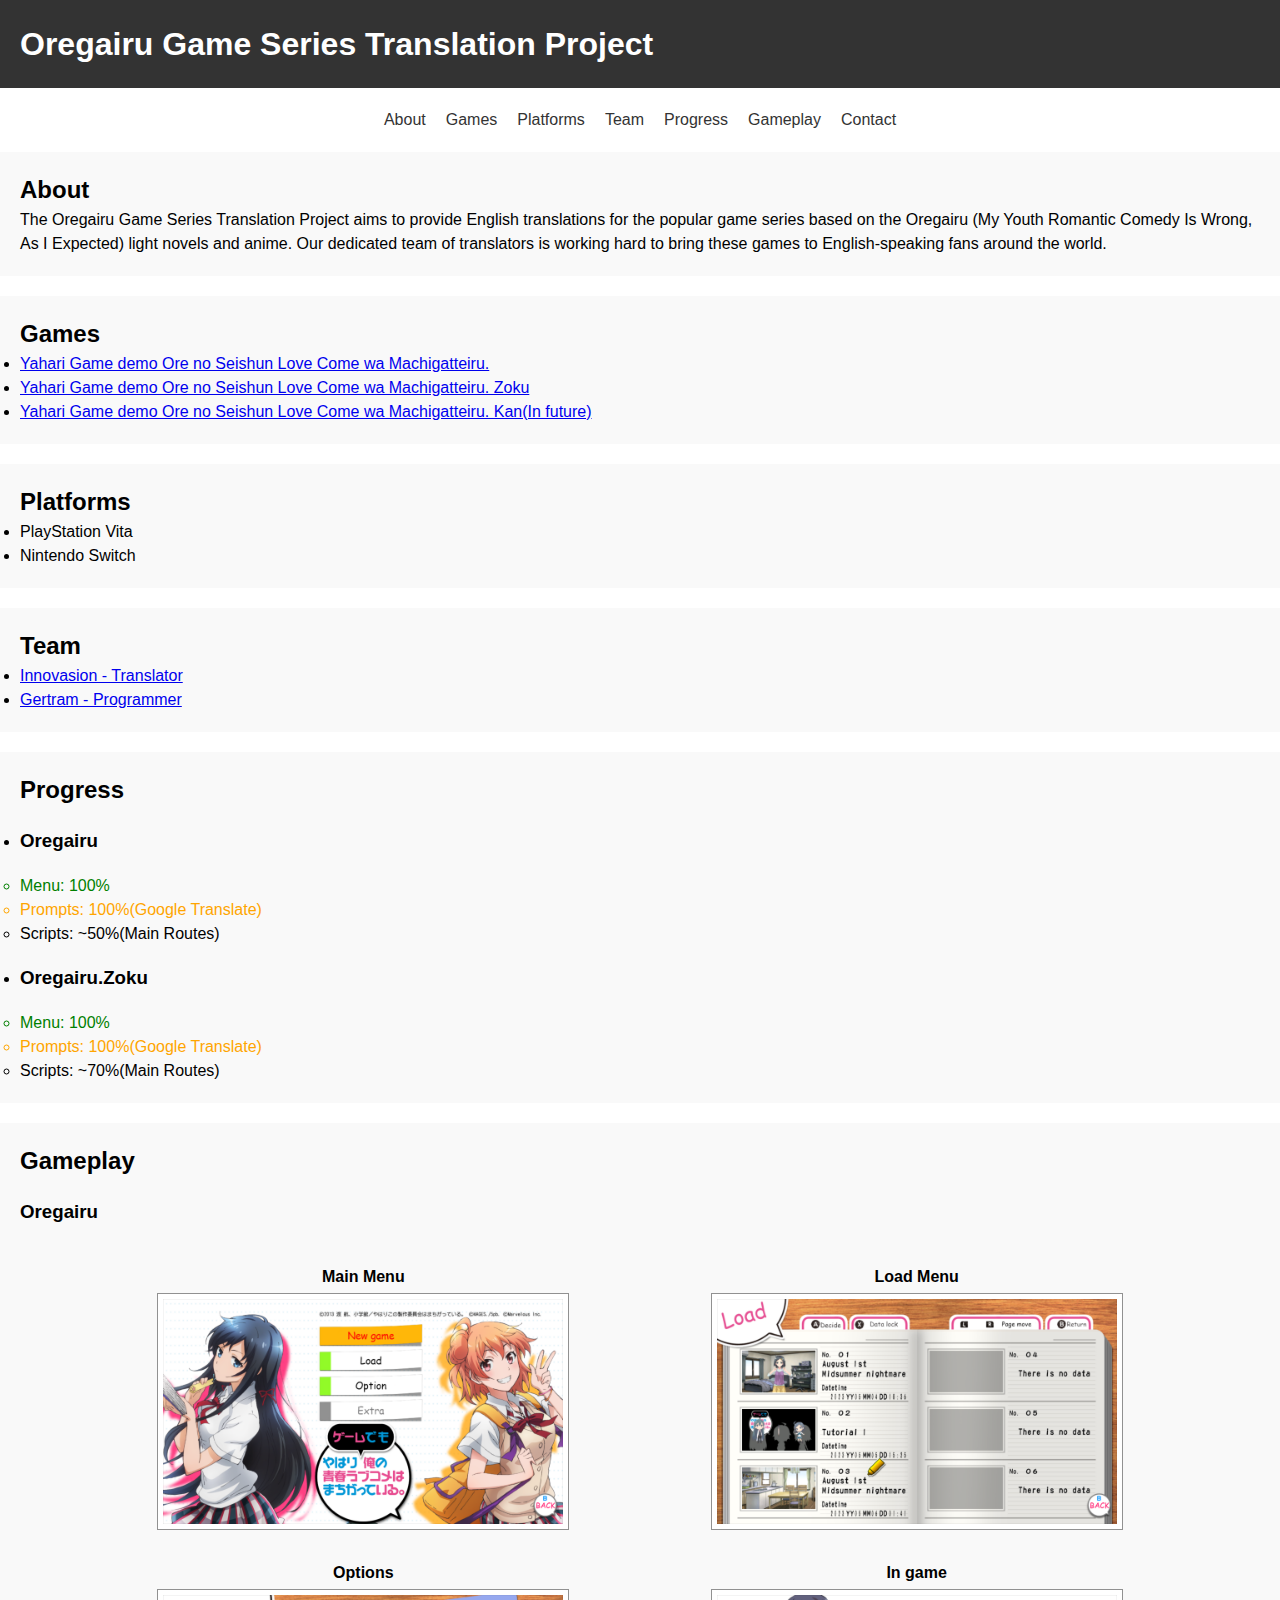
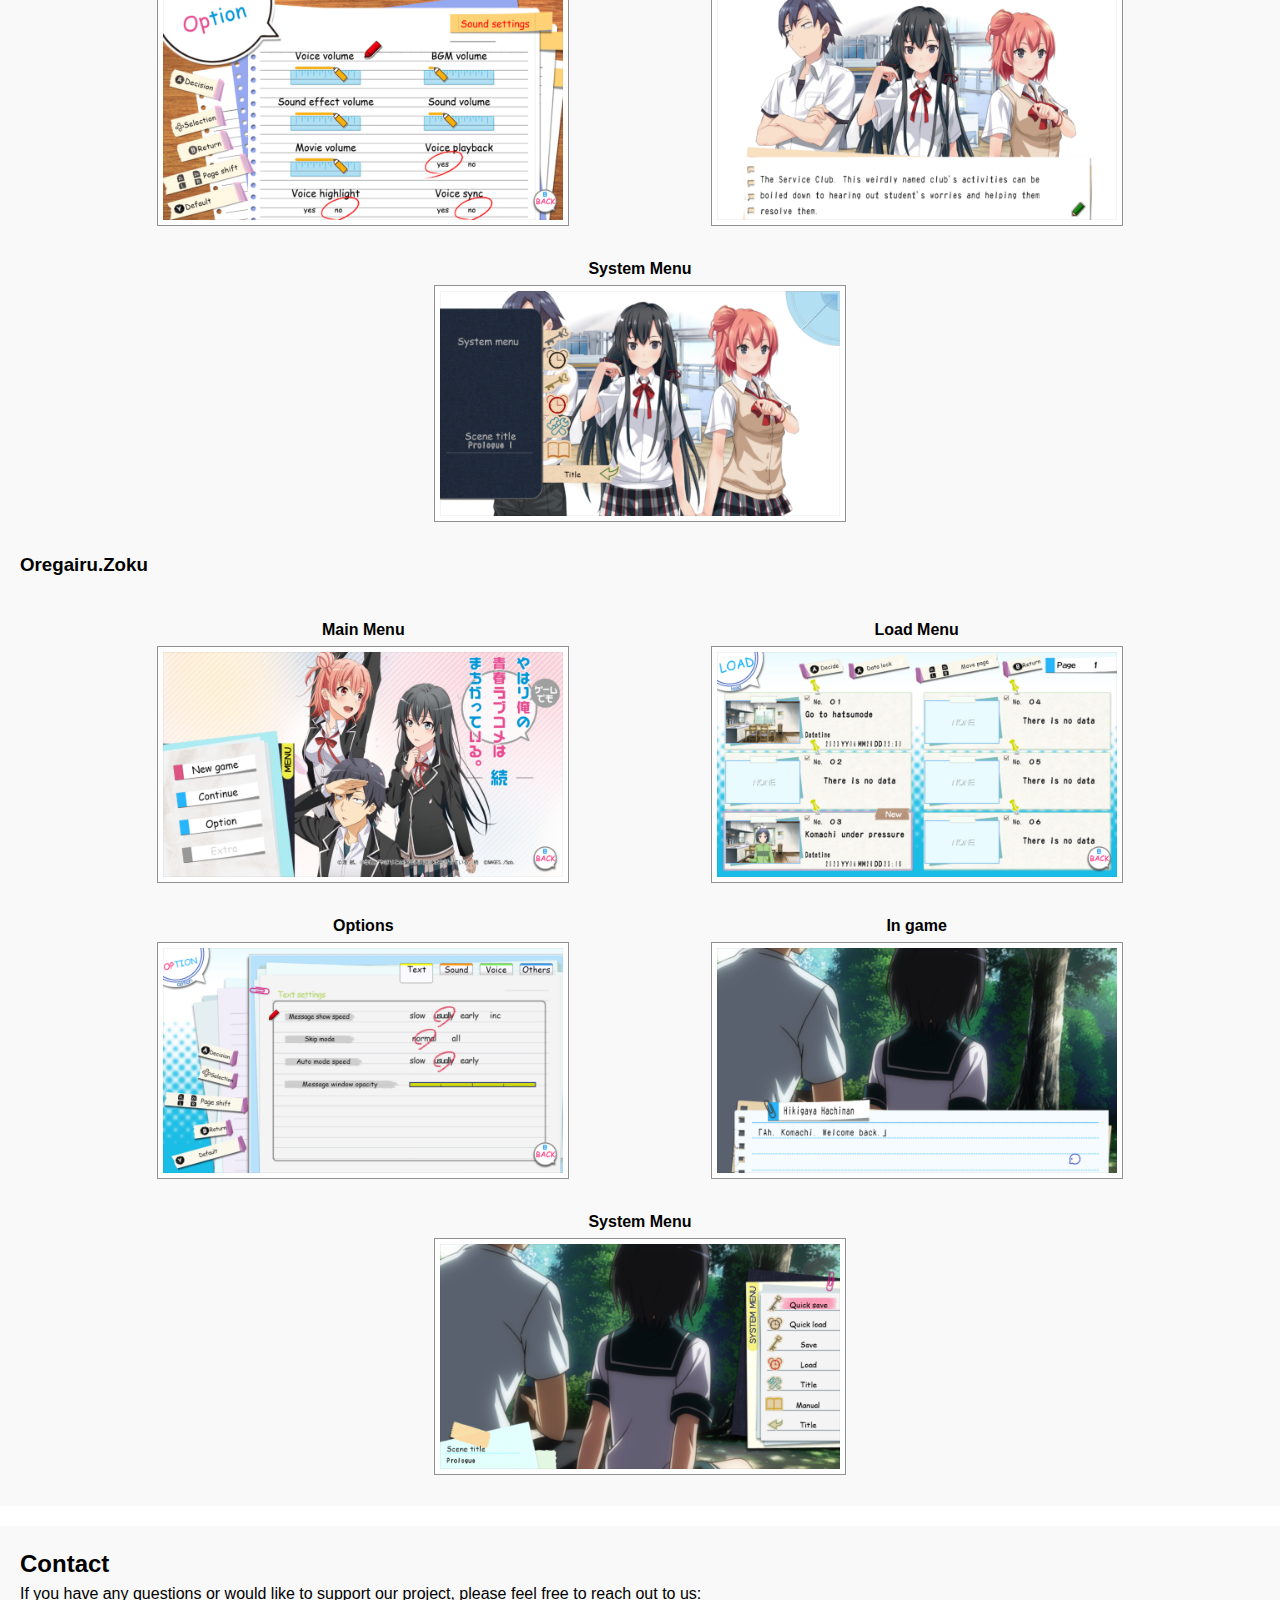
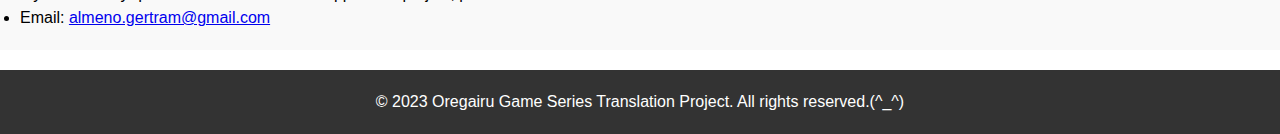
==== index.html @ 29611ee6 "First" ====
<!DOCTYPE html>
<html lang="en">

<head>
    <meta charset="UTF-8">
    <meta name="viewport" content="width=device-width, initial-scale=1.0">
    <title>Oregairu Game Series Translation Project</title>
    <link rel="stylesheet" href="styles.css">
</head>

<body>
<header>
    <h1>Oregairu Game Series Translation Project</h1>
</header>

<nav>
    <ul>
        <li><a href="#about">About</a></li>
        <li><a href="#games">Games</a></li>
        <li><a href="#platforms">Platforms</a></li>
        <li><a href="#team">Team</a></li>
        <li><a href="#progress">Progress</a></li>
        <li><a href="#gameplay">Gameplay</a></li>
        <li><a href="#contact">Contact</a></li>
    </ul>
</nav>

<section id="about">
    <h2>About</h2>
    <p>The Oregairu Game Series Translation Project aims to provide English translations for the popular game series
        based on the
        Oregairu (My Youth Romantic Comedy Is Wrong, As I Expected) light novels and anime. Our dedicated team of
        translators is
        working hard to bring these games to English-speaking fans around the world.</p>
</section>

<section id="games">
    <h2>Games</h2>
    <ul>
        <li><a href="https://vndb.org/v12630">Yahari Game demo Ore no Seishun Love Come wa Machigatteiru.</a></li>
        <li><a href="https://vndb.org/v17731">Yahari Game demo Ore no Seishun Love Come wa Machigatteiru. Zoku</a></li>
        <li><a href="https://vndb.org/v41947">Yahari Game demo Ore no Seishun Love Come wa Machigatteiru. Kan(In
            future)</a></li>
    </ul>
</section>

<section id="platforms">
    <h2>Platforms</h2>
    <ul>
        <li>PlayStation Vita</li>
        <li>Nintendo Switch</li>
    </ul>
</section>

<section id="team">
    <h2>Team</h2>
    <ul>
        <li><a href="https://www.youtube.com/@innovasion7081">Innovasion - Translator</a></li>
        <li><a href="https://github.com/Gertram">Gertram - Programmer</a></li>
    </ul>
</section>

<section id="progress">
    <h2>Progress</h2>
    <ul>
        <li>
            <h3>Oregairu</h3>
            <ul>
                <li style="color:green">Menu: 100%</li>
                <li style="color:orange">Prompts: 100%(Google Translate)</li>
                <li>Scripts: ~50%(Main Routes)</li>
            </ul>
        </li>
        <li>
            <h3>Oregairu.Zoku</h3>
            <ul>
                <li style="color:green">Menu: 100%</li>
                <li style="color:orange">Prompts: 100%(Google Translate)</li>
                <li>Scripts: ~70%(Main Routes)</li>
            </ul>
        </li>
    </ul>
</section>

<section id="gameplay">
    <h2>Gameplay</h2>
    <h3>Oregairu</h3>
    <div style="display:flex" class="gallery">
        <div class="item-wrap">
            <span class="screen_header">Main Menu</span>
            <img class="gameplay_img" src="img/Oregairu.MainMenu.png" alt="Oregairu.MainMenu"/>
        </div>
        <div class="item-wrap">
            <span class="screen_header">Load Menu</span>
            <img class="gameplay_img" src="img/Oregairu.Load.png" alt="Oregairu.Load"/>
        </div>
        <div class="item-wrap">
            <span class="screen_header">Options</span>
            <img class="gameplay_img" src="img/Oregairu.Options.png" alt="Oregairu.Options"/>
        </div>
        <div class="item-wrap">
            <span class="screen_header">In game</span>
            <img class="gameplay_img" src="img/Oregairu.Gameplay.png" alt="Oregairu.Gameplay"/>
        </div>
        <div class="item-wrap">
            <span class="screen_header">System Menu</span>
            <img class="gameplay_img" src="img/Oregairu.SystemMenu.png" alt="Oregairu.SystemMenu"/>
        </div>
    </div>
    <h3>Oregairu.Zoku</h3>
    <div style="display:flex" class="gallery">
        <div class="item-wrap">
            <span class="screen_header">Main Menu</span>
            <img class="gameplay_img" src="img/Oregairu.Zoku.MainMenu.png" alt="Oregairu.Zoku.MainMenu"/>
        </div>
        <div class="item-wrap">
            <span class="screen_header">Load Menu</span>
            <img class="gameplay_img" src="img/Oregairu.Zoku.Load.png" alt="Oregairu.Zoku.Load"/></div>
        <div class="item-wrap">
            <span class="screen_header">Options</span>
            <img class="gameplay_img" src="img/Oregairu.Zoku.Options.png" alt="Oregairu.Zoku.Options"/></div>
        <div class="item-wrap">
            <span class="screen_header">In game</span>
            <img class="gameplay_img" src="img/Oregairu.Zoku.Gameplay.png" alt="Oregairu.Zoku.Gameplay"/></div>
        <div class="item-wrap">
            <span class="screen_header">System Menu</span>
            <img class="gameplay_img" src="img/Oregairu.Zoku.SystemMenu.png" alt="Oregairu.Zoku.SystemMenu"/></div>
    </div>
</section>

<section id="contact">
    <h2>Contact</h2>
    <p>If you have any questions or would like to support our project, please feel free to reach out to us:</p>
    <ul>
        <li>Email: <a href="mailto:almeno.gertram@gmail.com">almeno.gertram@gmail.com</a></li>
    </ul>
</section>

<footer>
    <p>&copy; 2023 Oregairu Game Series Translation Project. All rights reserved.(^_^)</p>
</footer>
<script src="scripts/script.js">

</script>
</body>

</html>
---- styles.css ----
/* Reset default styles */
body, h1, h2, p, ul, li {
  margin: 0;
  padding: 0;
}

/* Basic styling */
body {
  font-family: Arial, sans-serif;
  line-height: 1.5;
}

header, nav, section, footer {
  padding: 20px;
}

header {
  background-color: #333;
  color: #fff;
}

nav ul {
  list-style-type: none;
  display: flex;
  justify-content: center;
  gap: 20px;
}

nav a {
  text-decoration: none;
  color: #333;
}

nav a:hover {
  color: #666;
}

section {
  background-color: #f9f9f9;
  margin-bottom: 20px;
}

footer {
  background-color: #333;
  color: #fff;
  text-align: center;
}

/* Responsive styles */
@media screen and (max-width: 600px) {
  nav ul {
    flex-direction: column;
    align-items: center;
  }
}

.gameplay_img{
  margin:0 auto;
  max-width: 400px;
}

.screen_header{
  padding: 10px;
  font-weight: bolder;
  display:block;
  text-align: center;
}

.gallery {
  flex-flow: row wrap;
  justify-content: space-evenly; align-items: center;
  display: flex;
  position: relative;
}

.item-wrap{
  padding: 10px;
}
.gallery img {
  height: auto; width: 100%;
  box-shadow: 0 0 0 5px #fff, 0 0 0 6px #919191;
  transition: .5s linear; cursor: pointer;
}
.show img { opacity: .25; pointer-events: none; }

.active {
  position: relative;
  background-size: contain;
  /*transition: box-shadow .5s linear .5s, top 1s ease-out, left 1s ease-out, transform 1s ease-out, width 1s ease-in, height 1s ease-in;*/
  box-shadow: 0 0 0 10px #fff;
  filter: drop-shadow(1px 2px 6px #000);
  width: 70%; /* ширина блока */
  aspect-ratio: 16/9;

}
.close {
  position: absolute;
  right: -20px;
  top:-20px;
  height: 20px;
  width: 20px;
  /*transform: translate(0%, -100%);*/
  border-radius: 50%;
  box-shadow: 0 0 0 2px #fff, 0 0 2px 2px #000;
  font: bold 20px/20px Arial; text-align: center;
  background-color: #000; color: #fff;
  cursor: pointer;
  /*transition: 1s linear; opacity: 0;*/
}

.overlay {
  display:flex;
  position: fixed; /* фиксированная позиция */
  top: 0; /* расположение сверху */
  left: 0; /* расположение слева */
  width: 100%; /* ширина блока */
  height: 100%; /* высота блока */
  z-index: 9999; /* порядок слоёв, чтобы блок был поверх остального содержимого */
  background-color: rgba(0, 0, 0, 0.5); /* цвет фона с прозрачностью */
  align-items: center;
  justify-content: center;
}

.overlay.hover {
  background-color: rgba(0, 0, 0, 0.25); /* цвет фона с прозрачностью */
}

/*.active .close:hover { transform: translate(0%, -100%) rotate(.5turn); transition: 1s ease; }*/
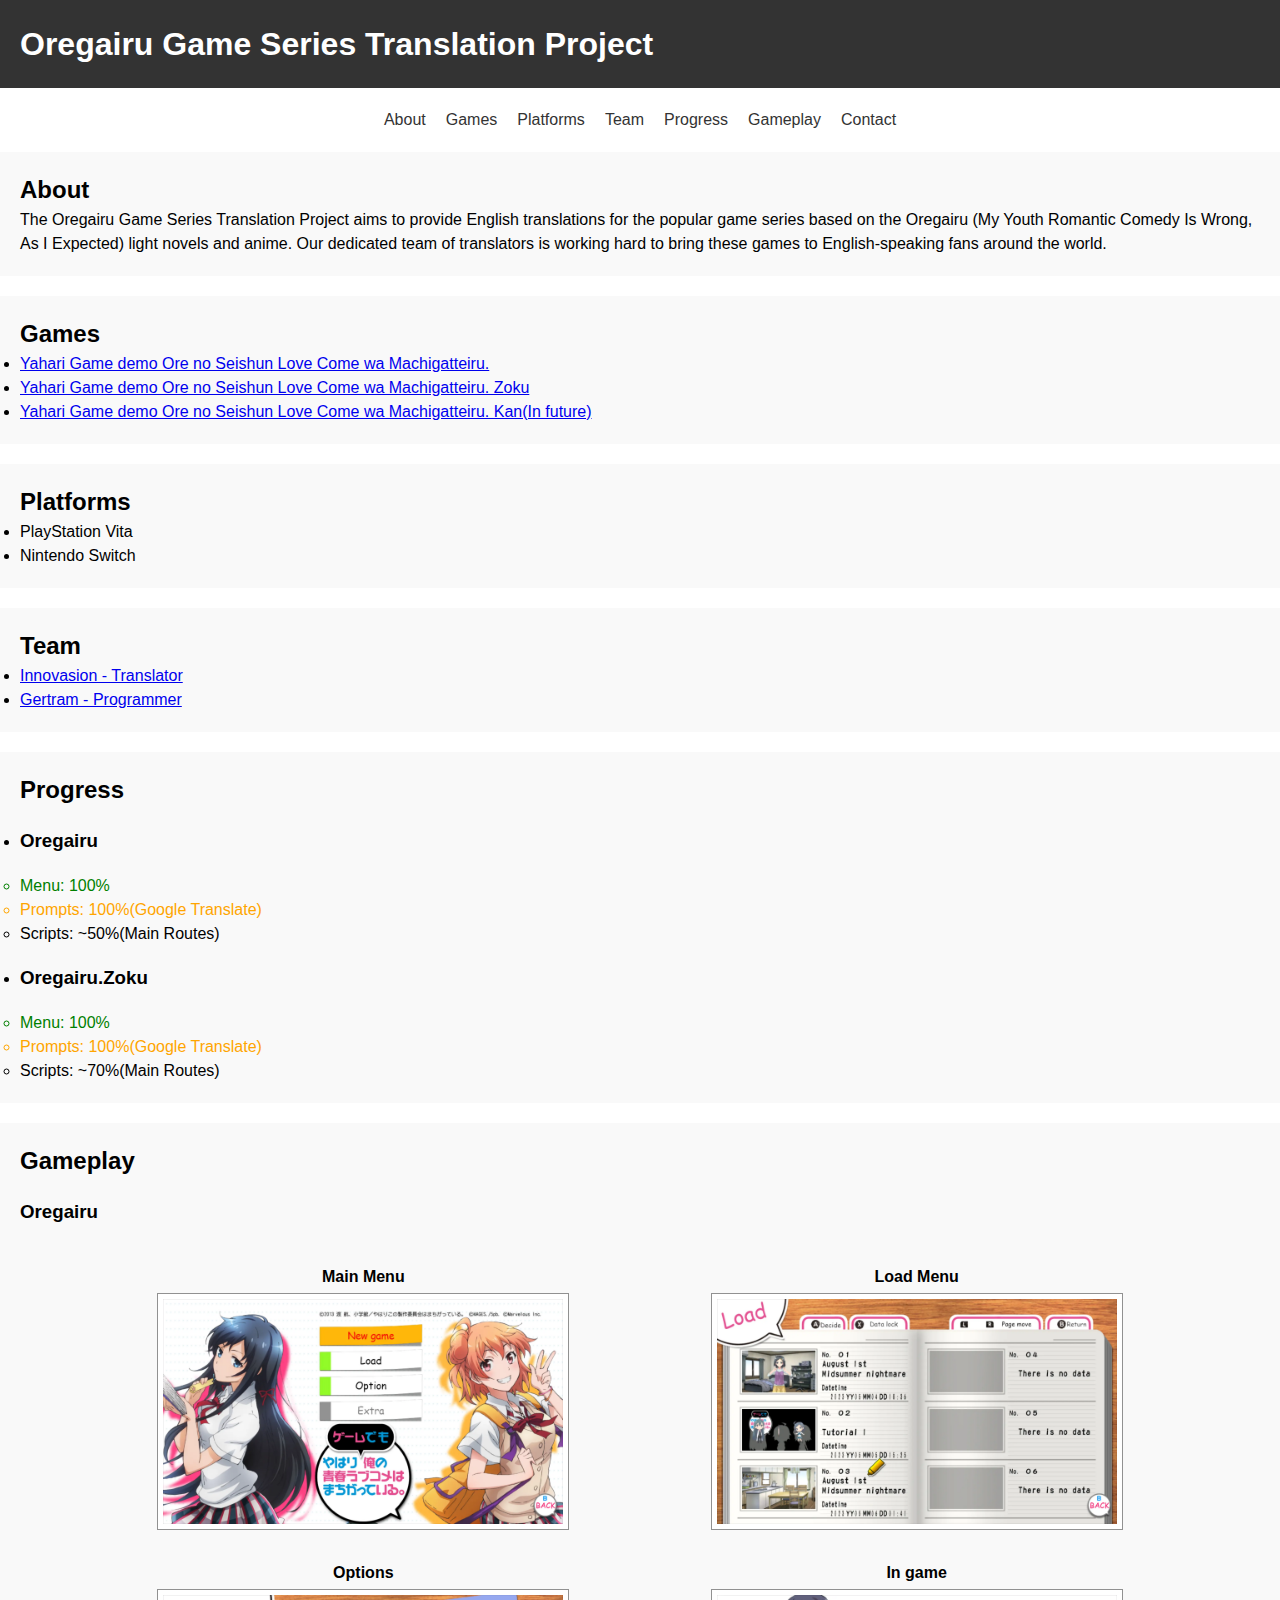
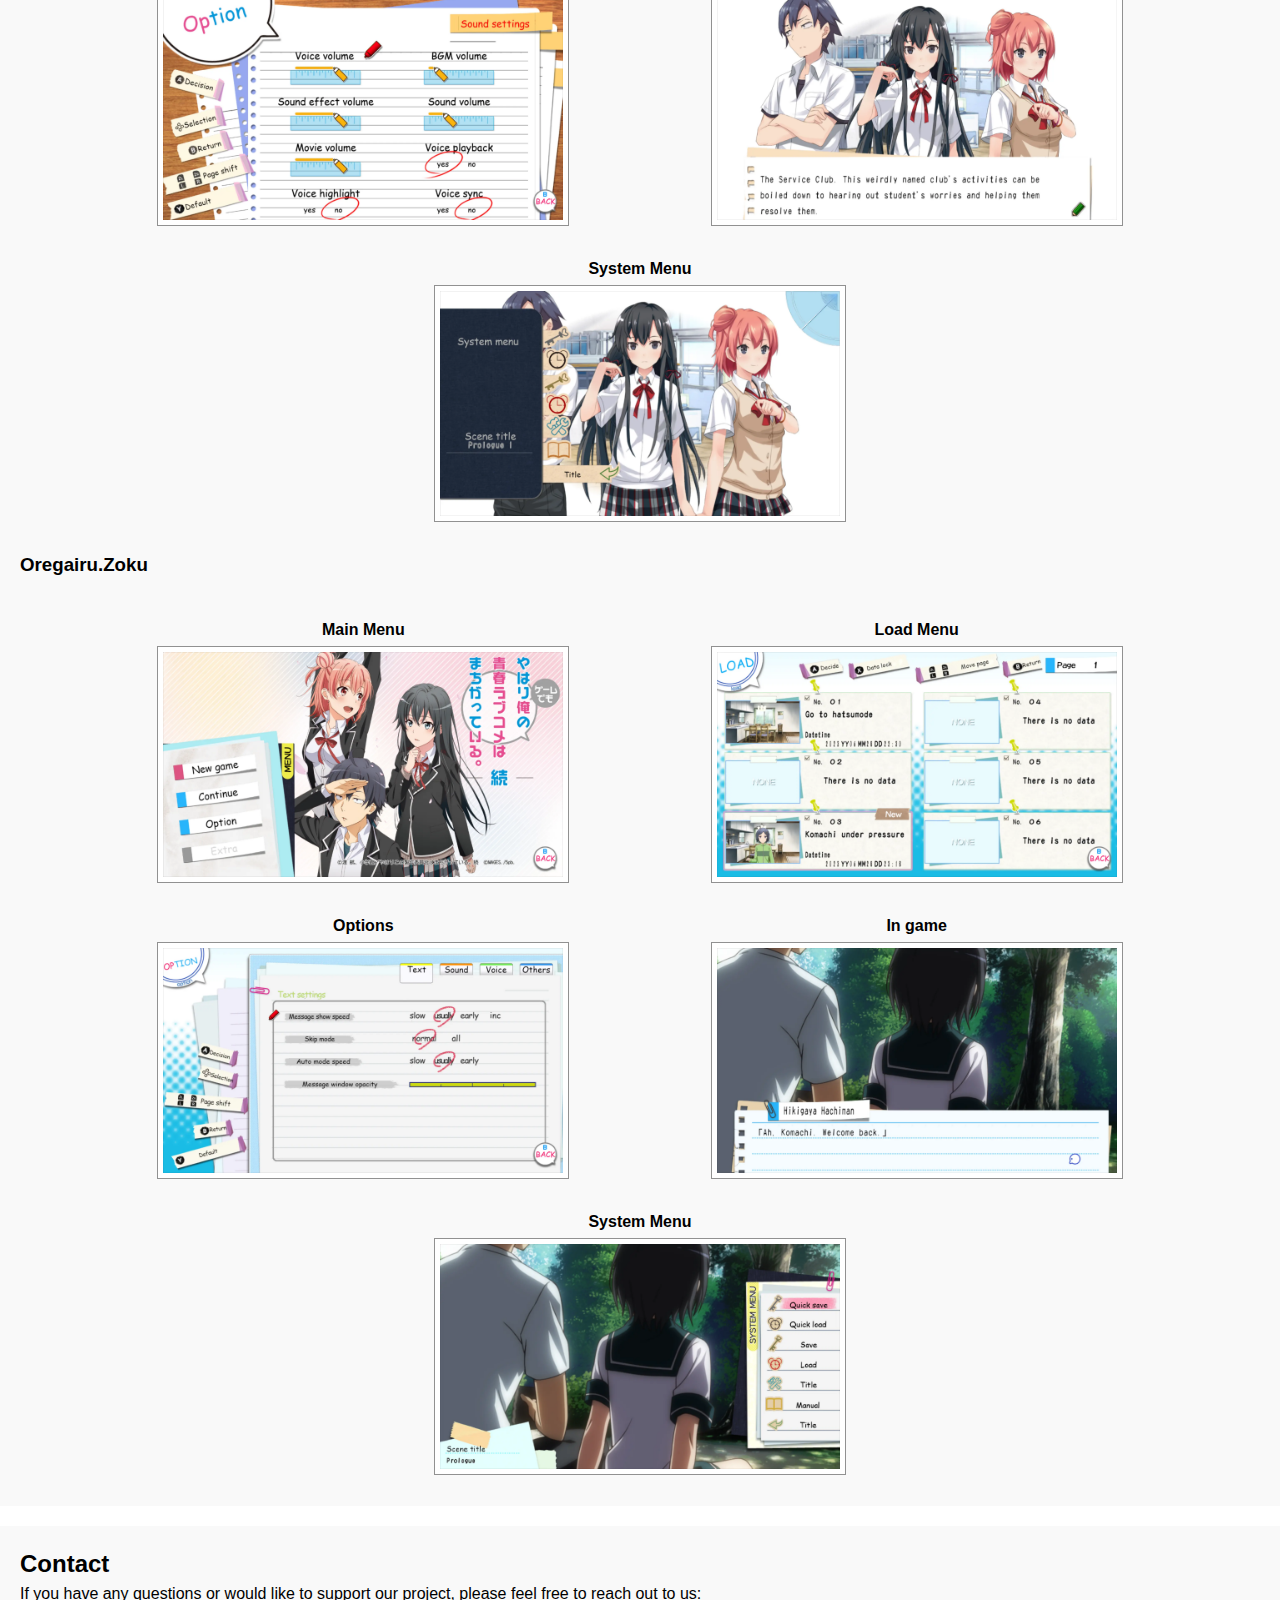
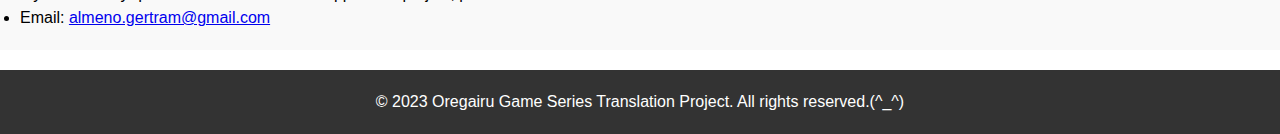
==== commit 9ef7a950: "First" ====
--- a/index.html
+++ b/index.html
@@ -88,43 +88,77 @@
     <div style="display:flex" class="gallery">
         <div class="item-wrap">
             <span class="screen_header">Main Menu</span>
-            <img class="gameplay_img" src="img/Oregairu.MainMenu.png" alt="Oregairu.MainMenu"/>
+            <img class="gameplay_img"
+                 src="img/Oregairu.MainMenu.jpg"
+                 srcset="img/Oregairu.MainMenu.webp, img/Oregairu.MainMenu.jpg, img/Oregairu.MainMenu.png"
+                 alt="Oregairu.MainMenu"/>
         </div>
         <div class="item-wrap">
             <span class="screen_header">Load Menu</span>
-            <img class="gameplay_img" src="img/Oregairu.Load.png" alt="Oregairu.Load"/>
+            <img class="gameplay_img"
+                 src="img/Oregairu.Load.jpg"
+                 srcset="img/Oregairu.Load.webp, img/Oregairu.Load.jpg, img/Oregairu.Load.png"
+                 alt="Oregairu.Load"/>
         </div>
         <div class="item-wrap">
             <span class="screen_header">Options</span>
-            <img class="gameplay_img" src="img/Oregairu.Options.png" alt="Oregairu.Options"/>
+            <img class="gameplay_img"
+                 src="img/Oregairu.Options.jpg"
+                 srcset="img/Oregairu.Options.webp, img/Oregairu.Options.jpg, img/Oregairu.Options.png"
+                 alt="Oregairu.Options"/>
         </div>
         <div class="item-wrap">
             <span class="screen_header">In game</span>
-            <img class="gameplay_img" src="img/Oregairu.Gameplay.png" alt="Oregairu.Gameplay"/>
+            <img class="gameplay_img"
+                 src="img/Oregairu.Gameplay.jpg"
+                 srcset="img/Oregairu.Gameplay.webp, img/Oregairu.Gameplay.jpg, img/Oregairu.Gameplay.png"
+                 alt="Oregairu.Gameplay"/>
         </div>
         <div class="item-wrap">
             <span class="screen_header">System Menu</span>
-            <img class="gameplay_img" src="img/Oregairu.SystemMenu.png" alt="Oregairu.SystemMenu"/>
+            <img class="gameplay_img"
+                 src="img/Oregairu.SystemMenu.jpg"
+                 srcset="img/Oregairu.SystemMenu.webp, img/Oregairu.SystemMenu.jpg, img/Oregairu.SystemMenu.png"
+                 alt="Oregairu.SystemMenu"/>
         </div>
     </div>
     <h3>Oregairu.Zoku</h3>
     <div style="display:flex" class="gallery">
         <div class="item-wrap">
             <span class="screen_header">Main Menu</span>
-            <img class="gameplay_img" src="img/Oregairu.Zoku.MainMenu.png" alt="Oregairu.Zoku.MainMenu"/>
+            <img class="gameplay_img"
+                 src="img/Oregairu.Zoku.MainMenu.jpg"
+                 srcset="img/Oregairu.Zoku.MainMenu.webp, img/Oregairu.Zoku.MainMenu.jpg, img/Oregairu.Zoku.MainMenu.png"
+                 alt="Oregairu.Zoku.MainMenu"/>
         </div>
         <div class="item-wrap">
             <span class="screen_header">Load Menu</span>
-            <img class="gameplay_img" src="img/Oregairu.Zoku.Load.png" alt="Oregairu.Zoku.Load"/></div>
+            <img class="gameplay_img"
+                 src="img/Oregairu.Zoku.Load.jpg"
+                 srcset="img/Oregairu.Zoku.Load.webp, img/Oregairu.Zoku.Load.jpg, img/Oregairu.Zoku.Load.png"
+                 alt="Oregairu.Zoku.Load"/>
+        </div>
         <div class="item-wrap">
             <span class="screen_header">Options</span>
-            <img class="gameplay_img" src="img/Oregairu.Zoku.Options.png" alt="Oregairu.Zoku.Options"/></div>
+            <img class="gameplay_img"
+                 src="img/Oregairu.Zoku.Options.jpg"
+                 srcset="img/Oregairu.Zoku.Options.webp, img/Oregairu.Zoku.Options.jpg, img/Oregairu.Zoku.Options.png"
+                 alt="Oregairu.Zoku.Options"/>
+        </div>
         <div class="item-wrap">
             <span class="screen_header">In game</span>
-            <img class="gameplay_img" src="img/Oregairu.Zoku.Gameplay.png" alt="Oregairu.Zoku.Gameplay"/></div>
+            <img class="gameplay_img"
+                 src="img/Oregairu.Zoku.Gameplay.jpg"
+                 srcset="img/Oregairu.Zoku.Gameplay.webp, img/Oregairu.Zoku.Gameplay.jpg, img/Oregairu.Zoku.Gameplay.png"
+                 alt="Oregairu.Zoku.Gameplay"/>
+        </div>
         <div class="item-wrap">
             <span class="screen_header">System Menu</span>
-            <img class="gameplay_img" src="img/Oregairu.Zoku.SystemMenu.png" alt="Oregairu.Zoku.SystemMenu"/></div>
+            <img class="gameplay_img"
+                 src="img/Oregairu.Zoku.SystemMenu.jpg"
+                 srcset="img/Oregairu.Zoku.SystemMenu.webp, img/Oregairu.Zoku.SystemMenu.jpg, img/Oregairu.Zoku.SystemMenu.png"
+                 alt="Oregairu.Zoku.SystemMenu"/>
+        </div>
     </div>
 </section>
 
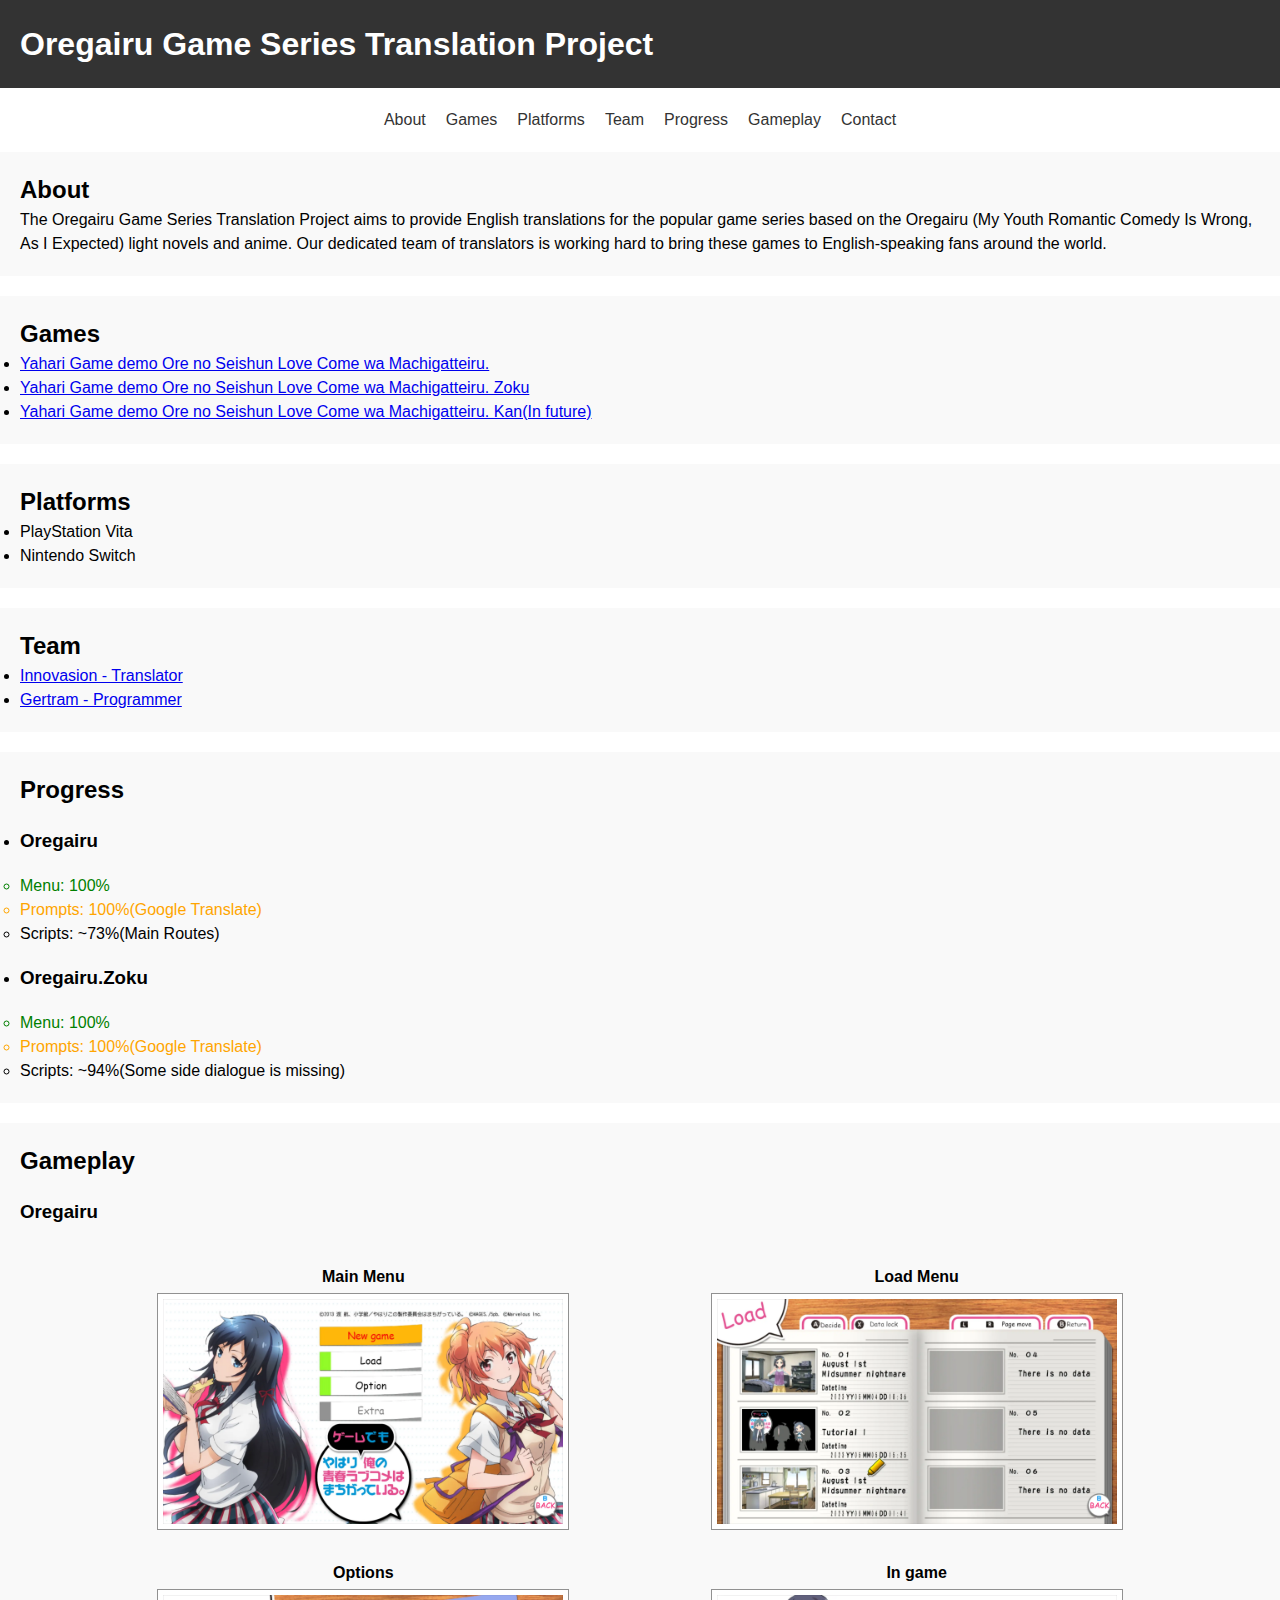
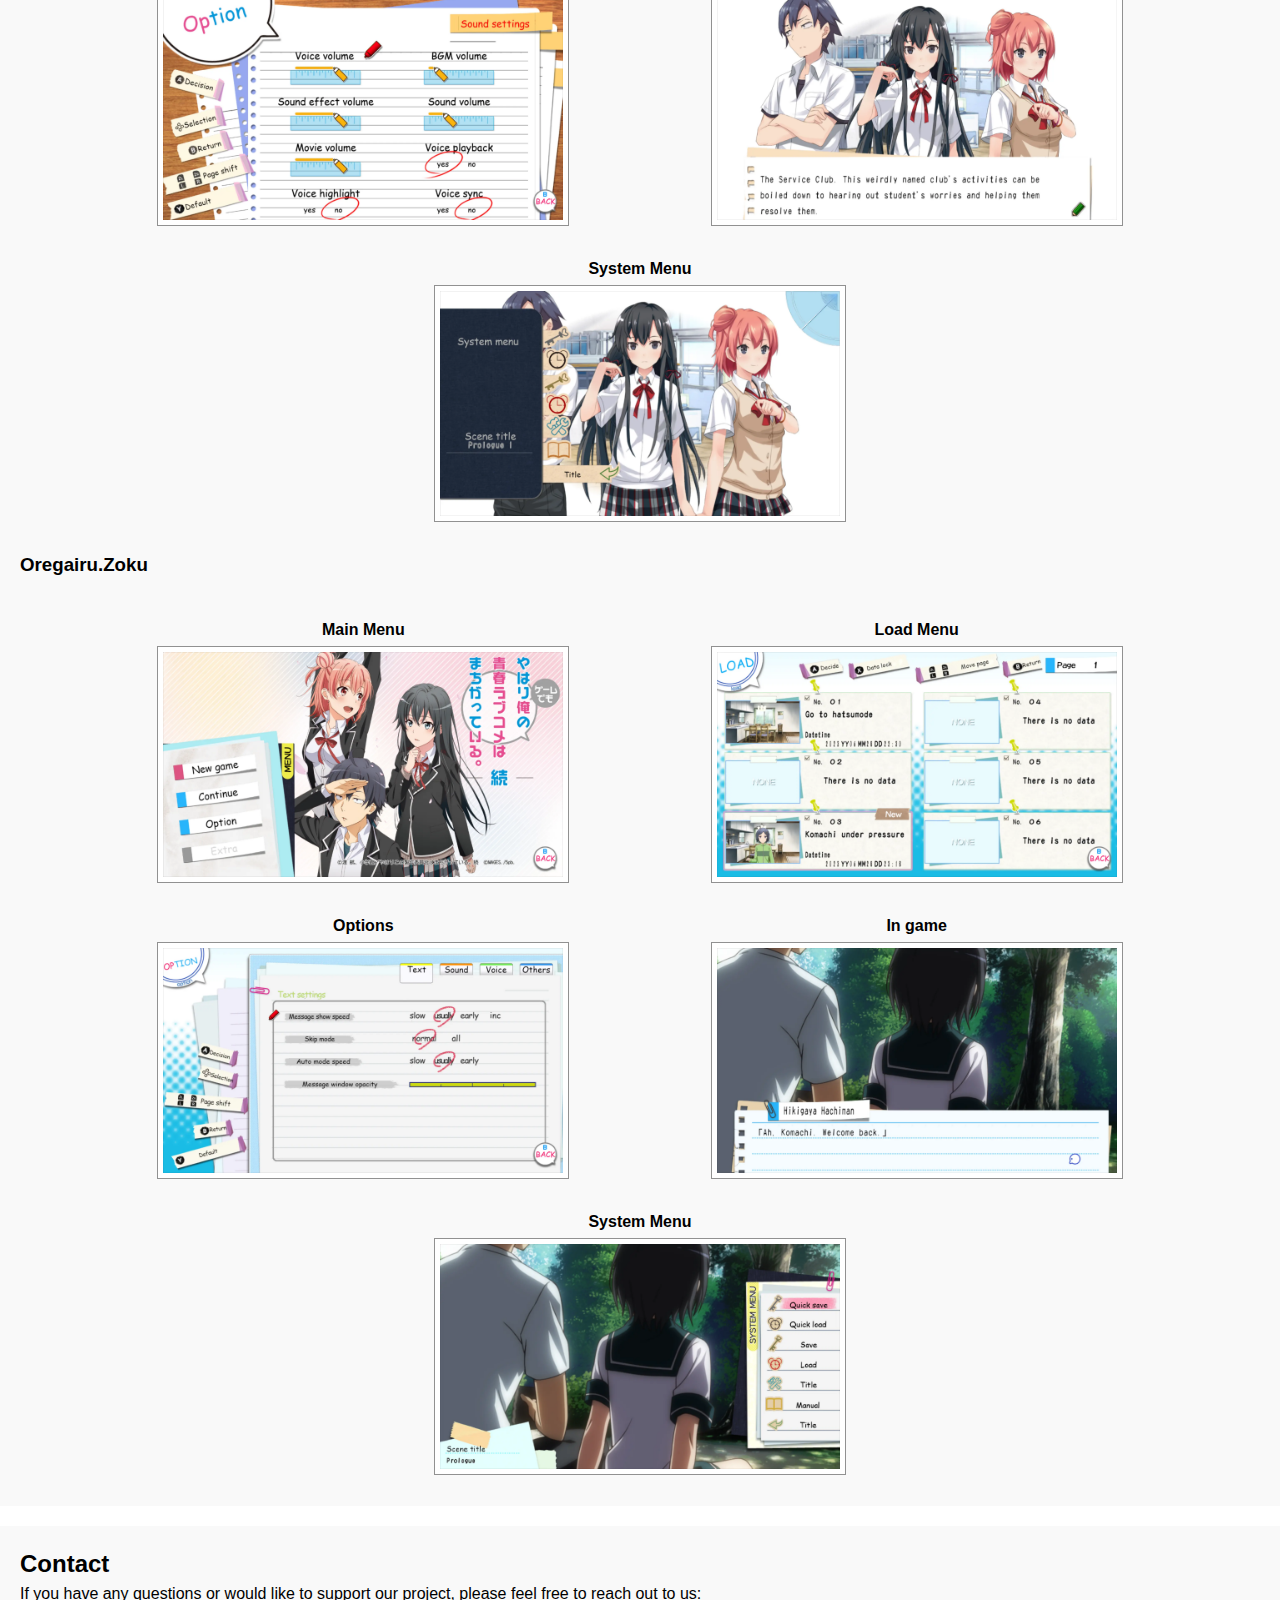
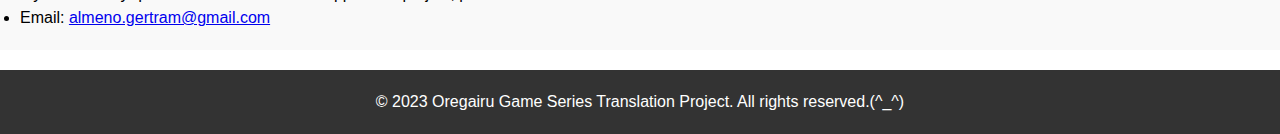
==== commit e01dca3c: "First" ====
--- a/index.html
+++ b/index.html
@@ -68,7 +68,7 @@
             <ul>
                 <li style="color:green">Menu: 100%</li>
                 <li style="color:orange">Prompts: 100%(Google Translate)</li>
-                <li>Scripts: ~50%(Main Routes)</li>
+                <li>Scripts: ~73%(Main Routes)</li>
             </ul>
         </li>
         <li>
@@ -76,7 +76,7 @@
             <ul>
                 <li style="color:green">Menu: 100%</li>
                 <li style="color:orange">Prompts: 100%(Google Translate)</li>
-                <li>Scripts: ~70%(Main Routes)</li>
+                <li>Scripts: ~94%(Some side dialogue is missing)</li>
             </ul>
         </li>
     </ul>
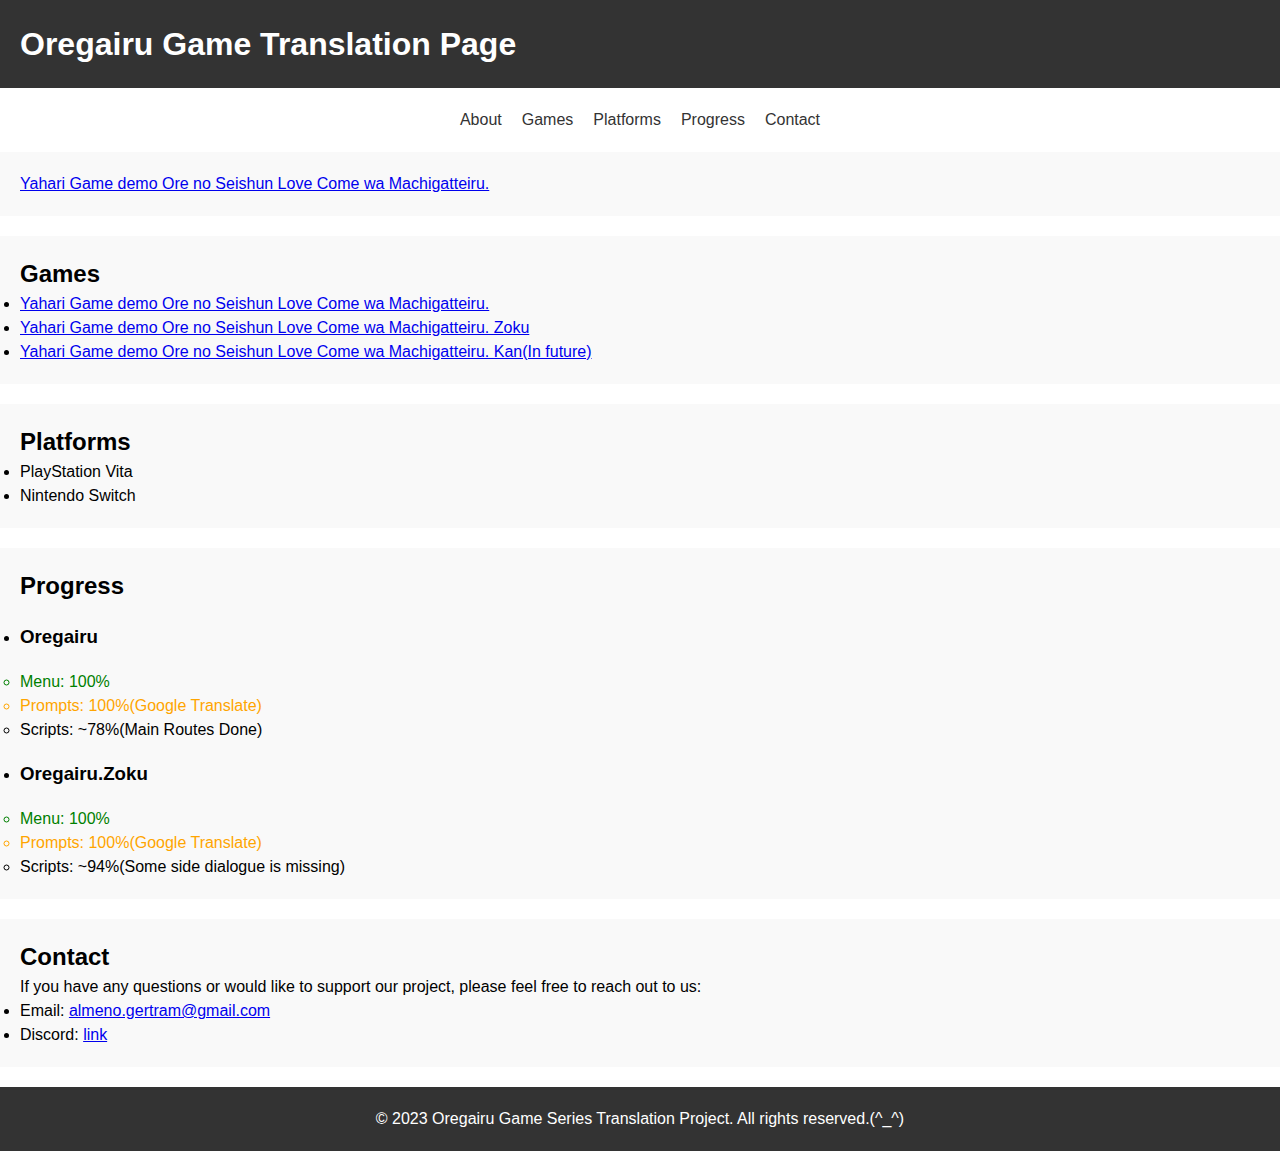
==== commit 339bcb3f: "links added" ====
--- a/index.html
+++ b/index.html
@@ -10,7 +10,7 @@
 
 <body>
 <header>
-    <h1>Oregairu Game Series Translation Project</h1>
+    <h1>Oregairu Game Translation Page</h1>
 </header>
 
 <nav>
@@ -18,27 +18,20 @@
         <li><a href="#about">About</a></li>
         <li><a href="#games">Games</a></li>
         <li><a href="#platforms">Platforms</a></li>
-        <li><a href="#team">Team</a></li>
         <li><a href="#progress">Progress</a></li>
-        <li><a href="#gameplay">Gameplay</a></li>
         <li><a href="#contact">Contact</a></li>
     </ul>
 </nav>
 
 <section id="about">
-    <h2>About</h2>
-    <p>The Oregairu Game Series Translation Project aims to provide English translations for the popular game series
-        based on the
-        Oregairu (My Youth Romantic Comedy Is Wrong, As I Expected) light novels and anime. Our dedicated team of
-        translators is
-        working hard to bring these games to English-speaking fans around the world.</p>
+    <p><a href="https://vndb.org/v12630">Yahari Game demo Ore no Seishun Love Come wa Machigatteiru.</a></p>
 </section>
 
 <section id="games">
     <h2>Games</h2>
     <ul>
-        <li><a href="https://vndb.org/v12630">Yahari Game demo Ore no Seishun Love Come wa Machigatteiru.</a></li>
-        <li><a href="https://vndb.org/v17731">Yahari Game demo Ore no Seishun Love Come wa Machigatteiru. Zoku</a></li>
+        <li><a href="/oregairu.html">Yahari Game demo Ore no Seishun Love Come wa Machigatteiru.</a></li>
+        <li><a href="/oregairu_zoku.html">Yahari Game demo Ore no Seishun Love Come wa Machigatteiru. Zoku</a></li>
         <li><a href="https://vndb.org/v41947">Yahari Game demo Ore no Seishun Love Come wa Machigatteiru. Kan(In
             future)</a></li>
     </ul>
@@ -52,14 +45,6 @@
     </ul>
 </section>
 
-<section id="team">
-    <h2>Team</h2>
-    <ul>
-        <li><a href="https://www.youtube.com/@innovasion7081">Innovasion - Translator</a></li>
-        <li><a href="https://github.com/Gertram">Gertram - Programmer</a></li>
-    </ul>
-</section>
-
 <section id="progress">
     <h2>Progress</h2>
     <ul>
@@ -68,7 +53,7 @@
             <ul>
                 <li style="color:green">Menu: 100%</li>
                 <li style="color:orange">Prompts: 100%(Google Translate)</li>
-                <li>Scripts: ~73%(Main Routes)</li>
+                <li>Scripts: ~78%(Main Routes Done)</li>
             </ul>
         </li>
         <li>
@@ -82,91 +67,12 @@
     </ul>
 </section>
 
-<section id="gameplay">
-    <h2>Gameplay</h2>
-    <h3>Oregairu</h3>
-    <div style="display:flex" class="gallery">
-        <div class="item-wrap">
-            <span class="screen_header">Main Menu</span>
-            <img class="gameplay_img"
-                 src="img/Oregairu.MainMenu.jpg"
-                 srcset="img/Oregairu.MainMenu.webp, img/Oregairu.MainMenu.jpg, img/Oregairu.MainMenu.png"
-                 alt="Oregairu.MainMenu"/>
-        </div>
-        <div class="item-wrap">
-            <span class="screen_header">Load Menu</span>
-            <img class="gameplay_img"
-                 src="img/Oregairu.Load.jpg"
-                 srcset="img/Oregairu.Load.webp, img/Oregairu.Load.jpg, img/Oregairu.Load.png"
-                 alt="Oregairu.Load"/>
-        </div>
-        <div class="item-wrap">
-            <span class="screen_header">Options</span>
-            <img class="gameplay_img"
-                 src="img/Oregairu.Options.jpg"
-                 srcset="img/Oregairu.Options.webp, img/Oregairu.Options.jpg, img/Oregairu.Options.png"
-                 alt="Oregairu.Options"/>
-        </div>
-        <div class="item-wrap">
-            <span class="screen_header">In game</span>
-            <img class="gameplay_img"
-                 src="img/Oregairu.Gameplay.jpg"
-                 srcset="img/Oregairu.Gameplay.webp, img/Oregairu.Gameplay.jpg, img/Oregairu.Gameplay.png"
-                 alt="Oregairu.Gameplay"/>
-        </div>
-        <div class="item-wrap">
-            <span class="screen_header">System Menu</span>
-            <img class="gameplay_img"
-                 src="img/Oregairu.SystemMenu.jpg"
-                 srcset="img/Oregairu.SystemMenu.webp, img/Oregairu.SystemMenu.jpg, img/Oregairu.SystemMenu.png"
-                 alt="Oregairu.SystemMenu"/>
-        </div>
-    </div>
-    <h3>Oregairu.Zoku</h3>
-    <div style="display:flex" class="gallery">
-        <div class="item-wrap">
-            <span class="screen_header">Main Menu</span>
-            <img class="gameplay_img"
-                 src="img/Oregairu.Zoku.MainMenu.jpg"
-                 srcset="img/Oregairu.Zoku.MainMenu.webp, img/Oregairu.Zoku.MainMenu.jpg, img/Oregairu.Zoku.MainMenu.png"
-                 alt="Oregairu.Zoku.MainMenu"/>
-        </div>
-        <div class="item-wrap">
-            <span class="screen_header">Load Menu</span>
-            <img class="gameplay_img"
-                 src="img/Oregairu.Zoku.Load.jpg"
-                 srcset="img/Oregairu.Zoku.Load.webp, img/Oregairu.Zoku.Load.jpg, img/Oregairu.Zoku.Load.png"
-                 alt="Oregairu.Zoku.Load"/>
-        </div>
-        <div class="item-wrap">
-            <span class="screen_header">Options</span>
-            <img class="gameplay_img"
-                 src="img/Oregairu.Zoku.Options.jpg"
-                 srcset="img/Oregairu.Zoku.Options.webp, img/Oregairu.Zoku.Options.jpg, img/Oregairu.Zoku.Options.png"
-                 alt="Oregairu.Zoku.Options"/>
-        </div>
-        <div class="item-wrap">
-            <span class="screen_header">In game</span>
-            <img class="gameplay_img"
-                 src="img/Oregairu.Zoku.Gameplay.jpg"
-                 srcset="img/Oregairu.Zoku.Gameplay.webp, img/Oregairu.Zoku.Gameplay.jpg, img/Oregairu.Zoku.Gameplay.png"
-                 alt="Oregairu.Zoku.Gameplay"/>
-        </div>
-        <div class="item-wrap">
-            <span class="screen_header">System Menu</span>
-            <img class="gameplay_img"
-                 src="img/Oregairu.Zoku.SystemMenu.jpg"
-                 srcset="img/Oregairu.Zoku.SystemMenu.webp, img/Oregairu.Zoku.SystemMenu.jpg, img/Oregairu.Zoku.SystemMenu.png"
-                 alt="Oregairu.Zoku.SystemMenu"/>
-        </div>
-    </div>
-</section>
-
 <section id="contact">
     <h2>Contact</h2>
     <p>If you have any questions or would like to support our project, please feel free to reach out to us:</p>
     <ul>
         <li>Email: <a href="mailto:almeno.gertram@gmail.com">almeno.gertram@gmail.com</a></li>
+        <li>Discord: <a href="https://discord.gg/Tb8sy76FND">link</a></li>
     </ul>
 </section>
 
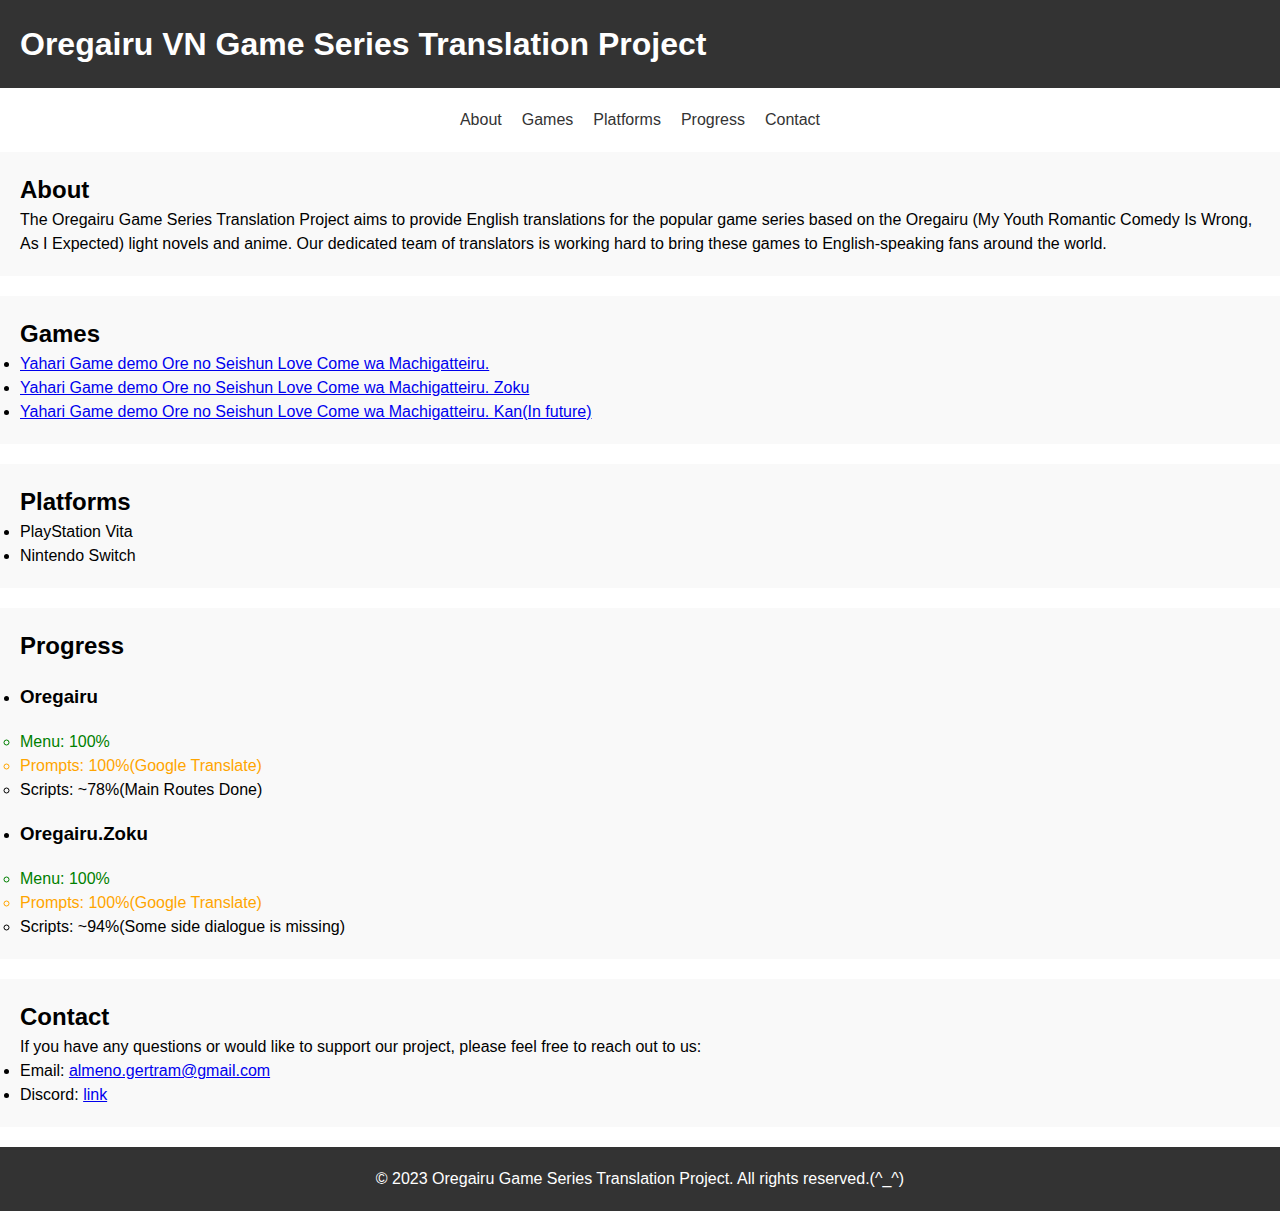
==== commit c9d1179a: "about fix" ====
--- a/index.html
+++ b/index.html
@@ -10,7 +10,7 @@
 
 <body>
 <header>
-    <h1>Oregairu Game Translation Page</h1>
+    <h1>Oregairu VN Game Series Translation Project</h1>
 </header>
 
 <nav>
@@ -24,14 +24,17 @@
 </nav>
 
 <section id="about">
-    <p><a href="https://vndb.org/v12630">Yahari Game demo Ore no Seishun Love Come wa Machigatteiru.</a></p>
+    <h2>About</h2>
+    <p>The Oregairu Game Series Translation Project aims to provide English translations for the popular game series
+        based on the Oregairu (My Youth Romantic Comedy Is Wrong, As I Expected) light novels and anime. Our dedicated team of
+        translators is working hard to bring these games to English-speaking fans around the world.</p>
 </section>
 
 <section id="games">
     <h2>Games</h2>
     <ul>
-        <li><a href="/oregairu.html">Yahari Game demo Ore no Seishun Love Come wa Machigatteiru.</a></li>
-        <li><a href="/oregairu_zoku.html">Yahari Game demo Ore no Seishun Love Come wa Machigatteiru. Zoku</a></li>
+        <li><a href="oregairu.html">Yahari Game demo Ore no Seishun Love Come wa Machigatteiru.</a></li>
+        <li><a href="oregairu_zoku.html">Yahari Game demo Ore no Seishun Love Come wa Machigatteiru. Zoku</a></li>
         <li><a href="https://vndb.org/v41947">Yahari Game demo Ore no Seishun Love Come wa Machigatteiru. Kan(In
             future)</a></li>
     </ul>
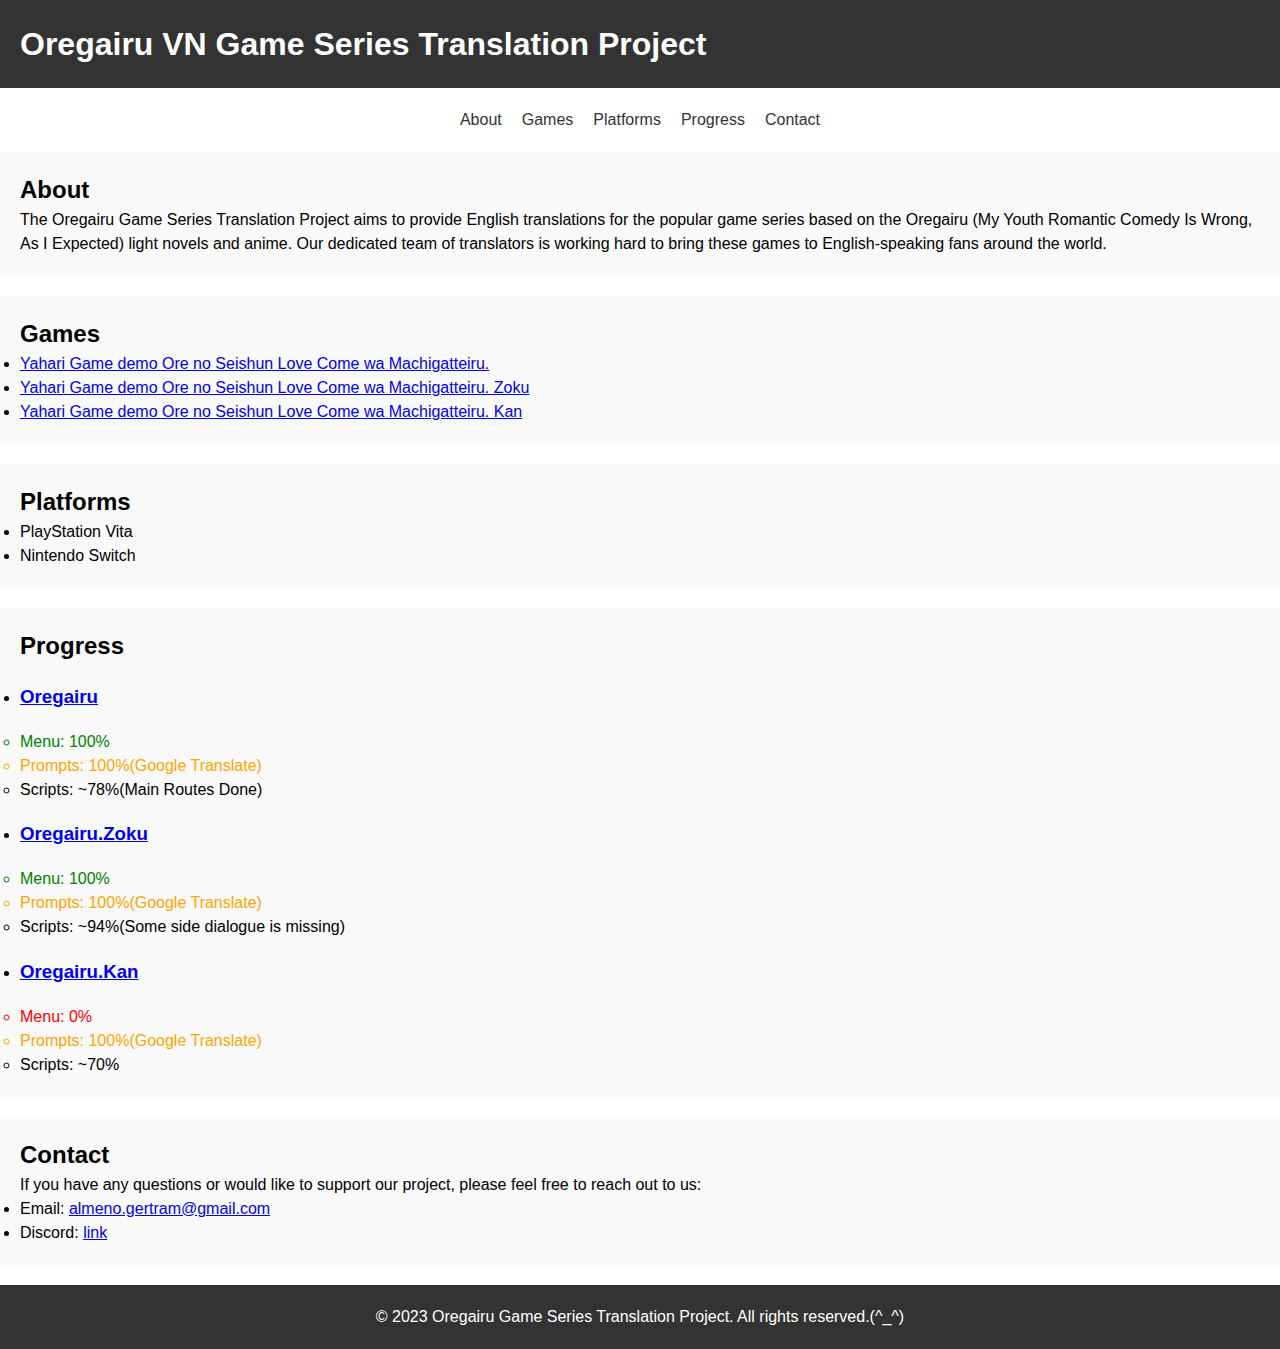
==== commit 2a1aeab5: "Added information about kan at index.html" ====
--- a/index.html
+++ b/index.html
@@ -35,8 +35,7 @@
     <ul>
         <li><a href="oregairu.html">Yahari Game demo Ore no Seishun Love Come wa Machigatteiru.</a></li>
         <li><a href="oregairu_zoku.html">Yahari Game demo Ore no Seishun Love Come wa Machigatteiru. Zoku</a></li>
-        <li><a href="https://vndb.org/v41947">Yahari Game demo Ore no Seishun Love Come wa Machigatteiru. Kan(In
-            future)</a></li>
+        <li><a href="oregairu_kan.html">Yahari Game demo Ore no Seishun Love Come wa Machigatteiru. Kan</a></li>
     </ul>
 </section>
 
@@ -52,7 +51,7 @@
     <h2>Progress</h2>
     <ul>
         <li>
-            <h3>Oregairu</h3>
+            <h3><a href="oregairu.html">Oregairu</a></h3>
             <ul>
                 <li style="color:green">Menu: 100%</li>
                 <li style="color:orange">Prompts: 100%(Google Translate)</li>
@@ -60,11 +59,19 @@
             </ul>
         </li>
         <li>
-            <h3>Oregairu.Zoku</h3>
+            <h3><a href="oregairu_zoku.html">Oregairu.Zoku</a></h3>
             <ul>
                 <li style="color:green">Menu: 100%</li>
                 <li style="color:orange">Prompts: 100%(Google Translate)</li>
                 <li>Scripts: ~94%(Some side dialogue is missing)</li>
+            </ul>
+        </li>
+        <li>
+            <h3><a href="oregairu_kan.html">Oregairu.Kan</a></h3>
+            <ul>
+                <li style="color:red">Menu: 0%</li>
+                <li style="color:orange">Prompts: 100%(Google Translate)</li>
+                <li>Scripts: ~70%</li>
             </ul>
         </li>
     </ul>
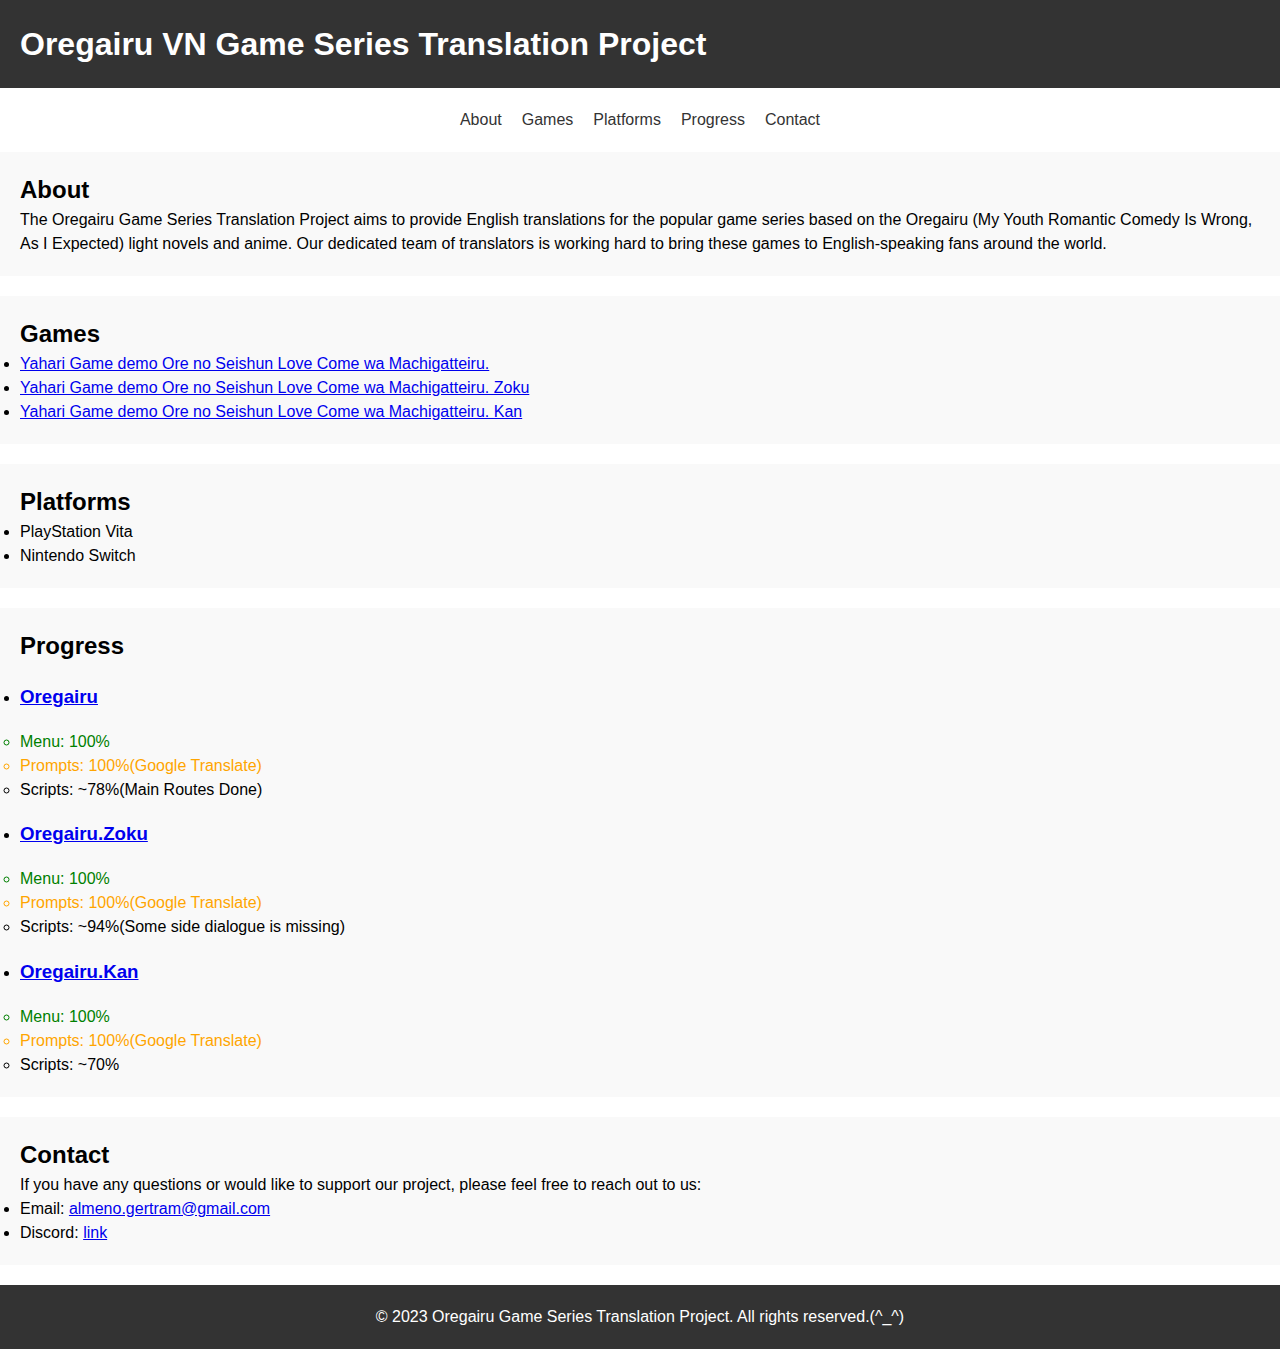
==== commit d93cfa1a: "Menu translation images" ====
--- a/index.html
+++ b/index.html
@@ -69,7 +69,7 @@
         <li>
             <h3><a href="oregairu_kan.html">Oregairu.Kan</a></h3>
             <ul>
-                <li style="color:red">Menu: 0%</li>
+                <li style="color:green">Menu: 100%</li>
                 <li style="color:orange">Prompts: 100%(Google Translate)</li>
                 <li>Scripts: ~70%</li>
             </ul>
